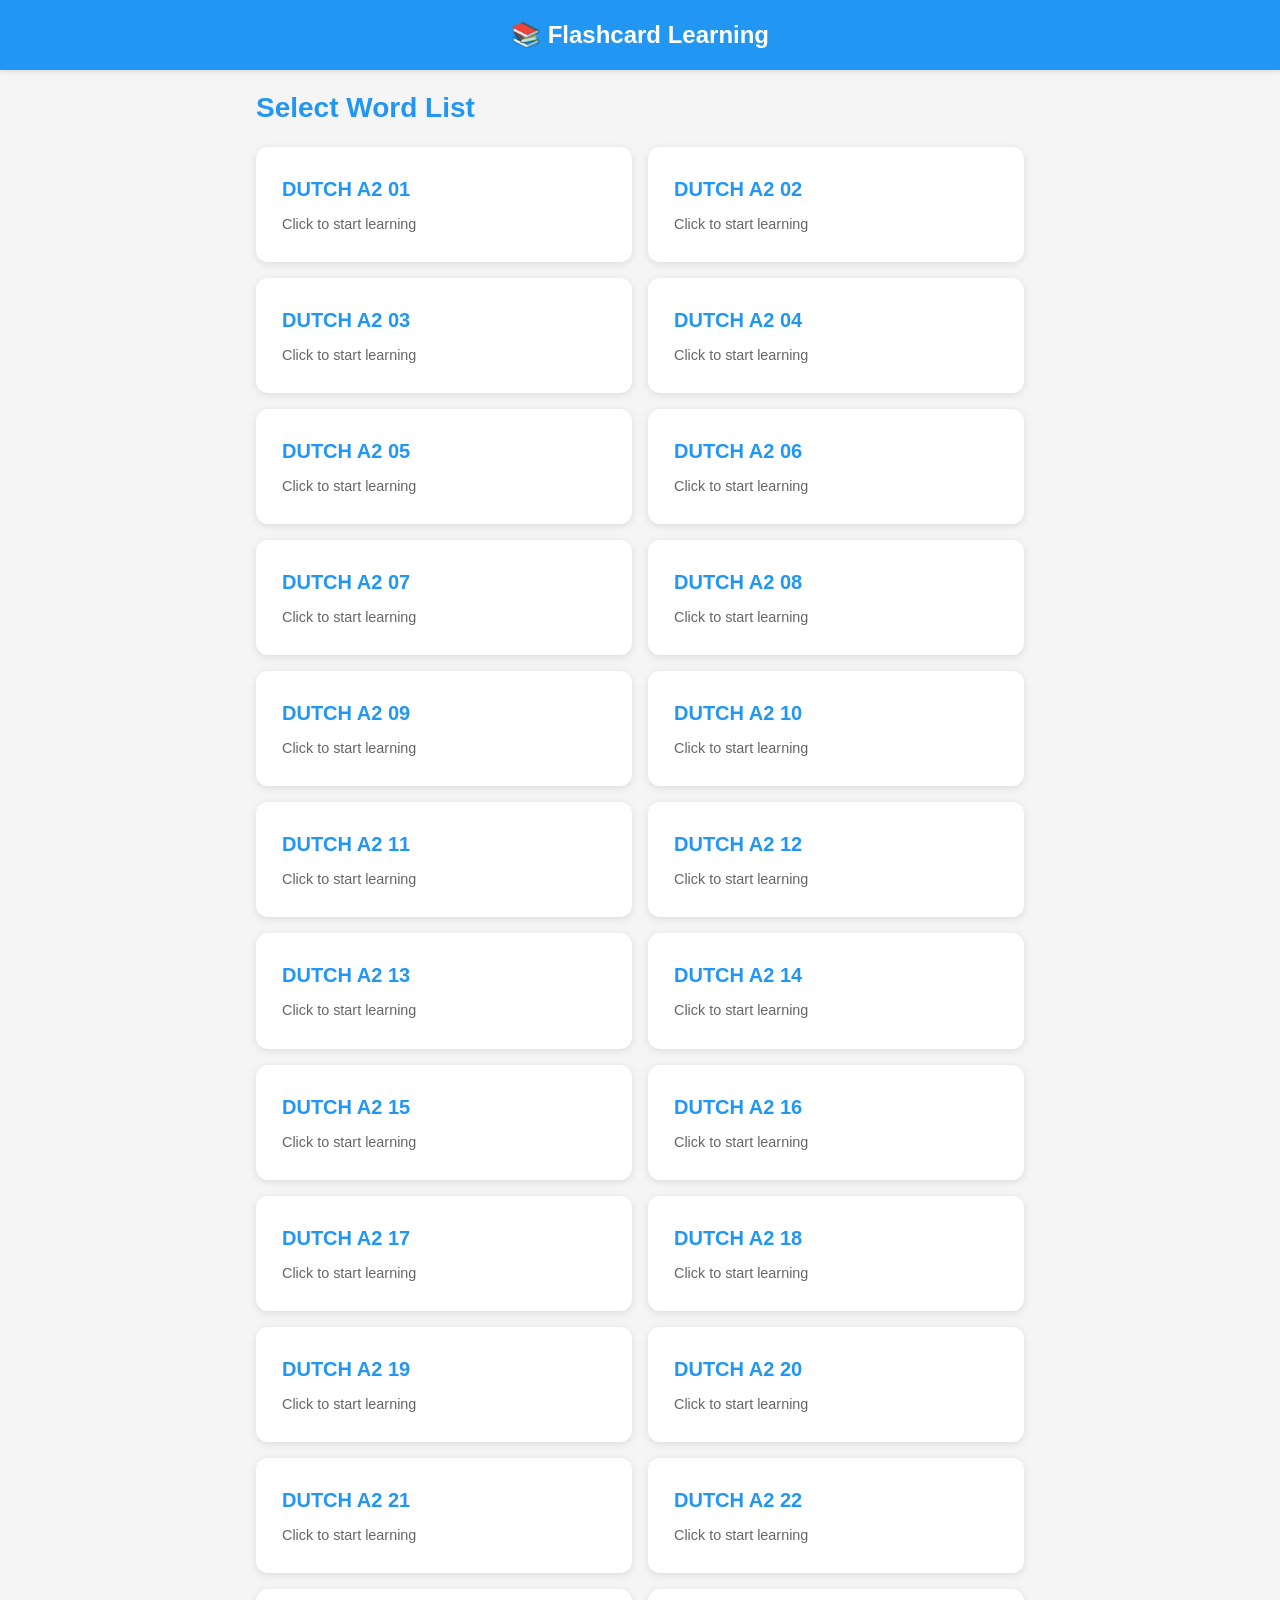
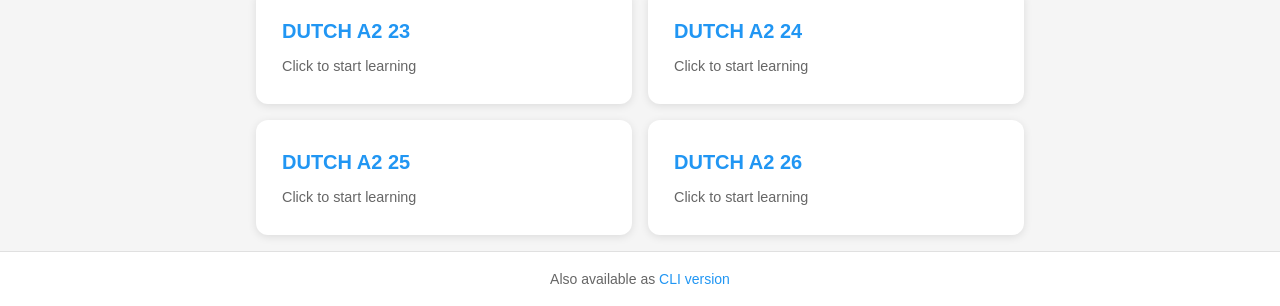
==== index.html @ c048177f "Move items inside docs folder to parent to fix wordlist not loading error" ====
<!DOCTYPE html>
<html lang="en">
<head>
    <meta charset="UTF-8">
    <meta name="viewport" content="width=device-width, initial-scale=1.0">
    <meta name="description" content="Flashcard Learning Application - Master vocabulary with interactive study modes">
    <meta name="theme-color" content="#2196F3">
    <title>Flashcard Learning App</title>
    <link rel="stylesheet" href="style.css">
    <link rel="manifest" href="manifest.json">
</head>
<body>
    <div id="app">
        <!-- Header -->
        <header class="app-header">
            <h1>📚 Flashcard Learning</h1>
        </header>

        <!-- Main Container -->
        <main id="main-content">
            <!-- Wordlist Selection Screen -->
            <section id="wordlist-screen" class="screen active">
                <div class="container">
                    <h2>Select Word List</h2>
                    <div id="wordlist-list" class="card-list">
                        <p class="loading">Loading word lists...</p>
                    </div>
                </div>
            </section>

            <!-- Mode Selection Screen -->
            <section id="mode-screen" class="screen">
                <div class="container">
                    <button class="back-btn" onclick="app.showWordlistScreen()">← Back</button>
                    <h2 id="wordlist-title">Select Mode</h2>
                    <p id="wordlist-info" class="info-text"></p>
                    
                    <div class="mode-cards">
                        <div class="mode-card" onclick="app.startMode('memorize')">
                            <div class="mode-icon">🧠</div>
                            <h3>Memorize Mode</h3>
                            <p>Master all words through 3-stage learning</p>
                        </div>
                        
                        <div class="mode-card" onclick="app.startMode('learn')">
                            <div class="mode-icon">📖</div>
                            <h3>Learn Mode</h3>
                            <p>Practice with immediate feedback</p>
                        </div>
                        
                        <div class="mode-card" onclick="app.startMode('test')">
                            <div class="mode-icon">✍️</div>
                            <h3>Test Mode</h3>
                            <p>Scored assessment of your knowledge</p>
                        </div>
                    </div>
                </div>
            </section>

            <!-- Session Screen (for all modes) -->
            <section id="session-screen" class="screen">
                <div class="container">
                    <button class="back-btn" onclick="app.endSession()">⏹️ End Session</button>
                    <div id="session-content">
                        <!-- Dynamic content injected here -->
                    </div>
                </div>
            </section>
        </main>

        <!-- Footer -->
        <footer class="app-footer">
            <p>Also available as <a href="https://github.com/yourusername/flashcards" target="_blank">CLI version</a></p>
        </footer>
    </div>

    <!-- Scripts -->
    <script src="app.js"></script>
    <script src="memorize.js"></script>
    <script src="learn.js"></script>
    <script src="test.js"></script>
</body>
</html>
---- style.css ----
/* Reset & Base Styles */
* {
    margin: 0;
    padding: 0;
    box-sizing: border-box;
}

:root {
    --primary: #2196F3;
    --primary-dark: #1976D2;
    --secondary: #4CAF50;
    --error: #f44336;
    --warning: #FF9800;
    --success: #4CAF50;
    --text: #333;
    --text-light: #666;
    --bg: #f5f5f5;
    --card-bg: #ffffff;
    --border: #e0e0e0;
    --shadow: rgba(0, 0, 0, 0.1);
}

body {
    font-family: -apple-system, BlinkMacSystemFont, 'Segoe UI', Roboto, Oxygen, Ubuntu, Cantarell, sans-serif;
    background: var(--bg);
    color: var(--text);
    line-height: 1.6;
    min-height: 100vh;
    display: flex;
    flex-direction: column;
}

#app {
    flex: 1;
    display: flex;
    flex-direction: column;
}

/* Header */
.app-header {
    background: var(--primary);
    color: white;
    padding: 1rem;
    text-align: center;
    box-shadow: 0 2px 4px var(--shadow);
}

.app-header h1 {
    font-size: 1.5rem;
    font-weight: 600;
}

/* Main Content */
#main-content {
    flex: 1;
    padding: 1rem;
    max-width: 800px;
    width: 100%;
    margin: 0 auto;
}

/* Container */
.container {
    width: 100%;
}

/* Screen Management */
.screen {
    display: none;
}

.screen.active {
    display: block;
    animation: fadeIn 0.3s ease;
}

@keyframes fadeIn {
    from { opacity: 0; transform: translateY(10px); }
    to { opacity: 1; transform: translateY(0); }
}

/* Typography */
h2 {
    font-size: 1.75rem;
    margin-bottom: 1rem;
    color: var(--primary);
}

h3 {
    font-size: 1.25rem;
    margin-bottom: 0.5rem;
}

.info-text {
    color: var(--text-light);
    margin-bottom: 1.5rem;
}

/* Buttons */
button, .btn {
    background: var(--primary);
    color: white;
    border: none;
    padding: 0.75rem 1.5rem;
    font-size: 1rem;
    border-radius: 8px;
    cursor: pointer;
    transition: all 0.2s ease;
    font-weight: 500;
    display: inline-block;
    text-align: center;
    text-decoration: none;
}

button:hover, .btn:hover {
    background: var(--primary-dark);
    transform: translateY(-2px);
    box-shadow: 0 4px 8px var(--shadow);
}

button:active, .btn:active {
    transform: translateY(0);
}

.back-btn {
    background: transparent;
    color: var(--primary);
    padding: 0.5rem 1rem;
    margin-bottom: 1rem;
    border: 1px solid var(--primary);
}

.back-btn:hover {
    background: var(--primary);
    color: white;
}

.btn-secondary {
    background: var(--text-light);
}

.btn-success {
    background: var(--success);
}

.btn-error {
    background: var(--error);
}

/* Cards */
.card-list {
    display: grid;
    gap: 1rem;
    grid-template-columns: repeat(auto-fill, minmax(280px, 1fr));
}

.card {
    background: var(--card-bg);
    border-radius: 12px;
    padding: 1.5rem;
    box-shadow: 0 2px 8px var(--shadow);
    cursor: pointer;
    transition: all 0.2s ease;
    border: 2px solid transparent;
}

.card:hover {
    transform: translateY(-4px);
    box-shadow: 0 4px 16px var(--shadow);
    border-color: var(--primary);
}

.card h3 {
    color: var(--primary);
    margin-bottom: 0.5rem;
}

.card p {
    color: var(--text-light);
    font-size: 0.9rem;
}

/* Mode Cards */
.mode-cards {
    display: grid;
    gap: 1rem;
    grid-template-columns: repeat(auto-fit, minmax(250px, 1fr));
}

.mode-card {
    background: var(--card-bg);
    border-radius: 12px;
    padding: 2rem 1.5rem;
    text-align: center;
    cursor: pointer;
    transition: all 0.3s ease;
    border: 2px solid var(--border);
}

.mode-card:hover {
    transform: translateY(-4px);
    box-shadow: 0 6px 20px var(--shadow);
    border-color: var(--primary);
}

.mode-icon {
    font-size: 3rem;
    margin-bottom: 1rem;
}

/* Question Card */
.question-card {
    background: var(--card-bg);
    border-radius: 12px;
    padding: 2rem;
    box-shadow: 0 4px 12px var(--shadow);
    margin-bottom: 1.5rem;
}

.question-header {
    display: flex;
    justify-content: space-between;
    align-items: center;
    margin-bottom: 1.5rem;
    color: var(--text-light);
}

.question-text {
    font-size: 1.5rem;
    font-weight: 600;
    color: var(--primary);
    margin-bottom: 1rem;
}

.stage-badge {
    display: inline-block;
    background: var(--primary);
    color: white;
    padding: 0.25rem 0.75rem;
    border-radius: 20px;
    font-size: 0.875rem;
    font-weight: 500;
}

/* Input Fields */
input[type="text"], textarea {
    width: 100%;
    padding: 0.75rem;
    font-size: 1rem;
    border: 2px solid var(--border);
    border-radius: 8px;
    margin-bottom: 1rem;
    font-family: inherit;
    transition: border-color 0.2s ease;
}

input[type="text"]:focus, textarea:focus {
    outline: none;
    border-color: var(--primary);
}

.input-group {
    margin-bottom: 1.5rem;
}

.input-label {
    display: block;
    margin-bottom: 0.5rem;
    font-weight: 500;
    color: var(--text);
}

/* Feedback Messages */
.feedback {
    padding: 1rem;
    border-radius: 8px;
    margin-bottom: 1rem;
    font-weight: 500;
    animation: slideIn 0.3s ease;
}

.feedback.correct {
    background: #e8f5e9;
    color: #2e7d32;
    border-left: 4px solid var(--success);
}

.feedback.incorrect {
    background: #ffebee;
    color: #c62828;
    border-left: 4px solid var(--error);
}

@keyframes slideIn {
    from { opacity: 0; transform: translateX(-10px); }
    to { opacity: 1; transform: translateX(0); }
}

/* Progress Bar */
.progress-section {
    background: var(--card-bg);
    border-radius: 12px;
    padding: 1.5rem;
    margin-bottom: 1.5rem;
    box-shadow: 0 2px 8px var(--shadow);
}

.progress-bar {
    width: 100%;
    height: 8px;
    background: var(--border);
    border-radius: 4px;
    overflow: hidden;
    margin-bottom: 0.5rem;
}

.progress-fill {
    height: 100%;
    background: var(--success);
    transition: width 0.3s ease;
}

.progress-stats {
    display: grid;
    grid-template-columns: repeat(auto-fit, minmax(100px, 1fr));
    gap: 1rem;
    margin-top: 1rem;
}

.stat {
    text-align: center;
}

.stat-value {
    font-size: 1.5rem;
    font-weight: 700;
    color: var(--primary);
}

.stat-label {
    font-size: 0.875rem;
    color: var(--text-light);
}

/* Run Header */
.run-header {
    text-align: center;
    padding: 1.5rem;
    background: linear-gradient(135deg, var(--primary), var(--primary-dark));
    color: white;
    border-radius: 12px;
    margin-bottom: 1.5rem;
}

.run-header h2 {
    color: white;
    margin: 0;
}

/* Action Buttons */
.action-buttons {
    display: flex;
    gap: 1rem;
    flex-wrap: wrap;
    justify-content: center;
    margin-top: 1.5rem;
}

.action-buttons button {
    flex: 1;
    min-width: 150px;
}

/* Loading State */
.loading {
    text-align: center;
    padding: 2rem;
    color: var(--text-light);
}

/* Success Message */
.success-message {
    text-align: center;
    padding: 3rem 1rem;
}

.success-message h2 {
    font-size: 2rem;
    margin-bottom: 1rem;
}

.success-icon {
    font-size: 4rem;
    margin-bottom: 1rem;
}

/* Footer */
.app-footer {
    background: var(--card-bg);
    padding: 1rem;
    text-align: center;
    color: var(--text-light);
    font-size: 0.875rem;
    border-top: 1px solid var(--border);
}

.app-footer a {
    color: var(--primary);
    text-decoration: none;
}

/* Responsive Design */
@media (max-width: 768px) {
    .app-header h1 {
        font-size: 1.25rem;
    }
    
    h2 {
        font-size: 1.5rem;
    }
    
    .mode-cards {
        grid-template-columns: 1fr;
    }
    
    .card-list {
        grid-template-columns: 1fr;
    }
    
    .action-buttons button {
        width: 100%;
    }
}

/* Utilities */
.text-center {
    text-align: center;
}

.mt-1 { margin-top: 1rem; }
.mb-1 { margin-bottom: 1rem; }
.p-1 { padding: 1rem; }

.hidden {
    display: none !important;
}
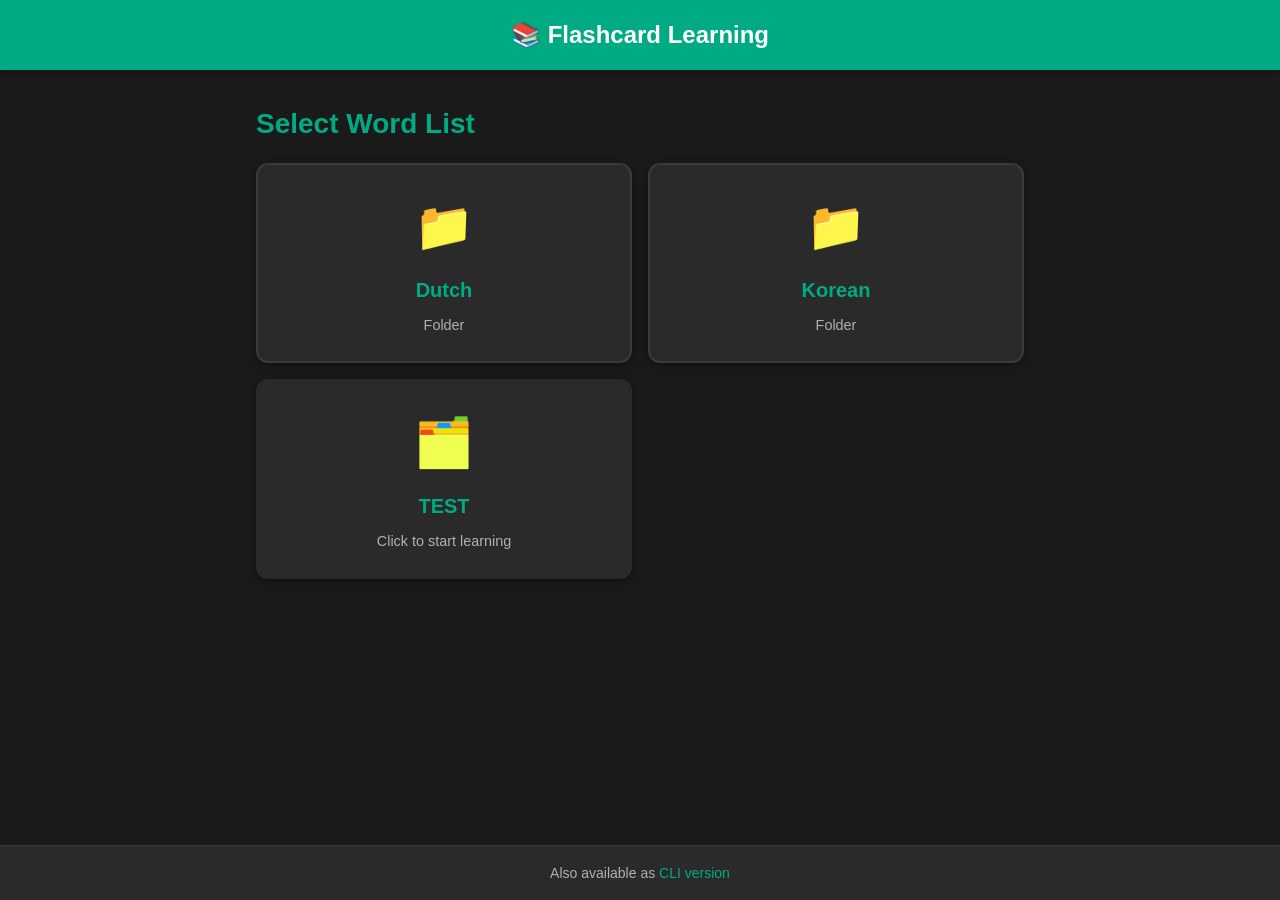
==== commit e5753cdc: "Improve UI application" ====
--- a/index.html
+++ b/index.html
@@ -21,6 +21,7 @@
             <!-- Wordlist Selection Screen -->
             <section id="wordlist-screen" class="screen active">
                 <div class="container">
+                    <div id="breadcrumb-container"></div>
                     <h2>Select Word List</h2>
                     <div id="wordlist-list" class="card-list">
                         <p class="loading">Loading word lists...</p>
@@ -48,7 +49,7 @@
                             <p>Practice with immediate feedback</p>
                         </div>
                         
-                        <div class="mode-card" onclick="app.startMode('test')">
+                        <div class="mode-card" onclick="app.showTestOptions()">
                             <div class="mode-icon">✍️</div>
                             <h3>Test Mode</h3>
                             <p>Scored assessment of your knowledge</p>
--- a/style.css
+++ b/style.css
@@ -6,18 +6,18 @@
 }
 
 :root {
-    --primary: #2196F3;
-    --primary-dark: #1976D2;
-    --secondary: #4CAF50;
-    --error: #f44336;
-    --warning: #FF9800;
-    --success: #4CAF50;
-    --text: #333;
-    --text-light: #666;
-    --bg: #f5f5f5;
-    --card-bg: #ffffff;
-    --border: #e0e0e0;
-    --shadow: rgba(0, 0, 0, 0.1);
+    --primary: #00AB84;
+    --primary-dark: #008b6b;
+    --secondary: #66BB6A;
+    --error: #EF5350;
+    --warning: #FFA726;
+    --success: #66BB6A;
+    --text: #E8E8E8;
+    --text-light: #B0B0B0;
+    --bg: #1A1A1A;
+    --card-bg: #2A2A2A;
+    --border: #3A3A3A;
+    --shadow: rgba(0, 0, 0, 0.4);
 }
 
 body {
@@ -162,6 +162,7 @@
     cursor: pointer;
     transition: all 0.2s ease;
     border: 2px solid transparent;
+    text-align: center;
 }
 
 .card:hover {
@@ -178,6 +179,67 @@
 .card p {
     color: var(--text-light);
     font-size: 0.9rem;
+}
+
+.card-icon {
+    font-size: 3rem;
+    margin-bottom: 0.5rem;
+    filter: saturate(1.3) brightness(1.1);
+}
+
+.folder-card {
+    border-color: var(--border);
+}
+
+.folder-card:hover {
+    border-color: var(--primary);
+}
+
+.folder-card .card-icon {
+    filter: saturate(1.4) brightness(1.15) hue-rotate(-10deg);
+}
+
+.file-card .card-icon {
+    filter: saturate(1.3) brightness(1.1) hue-rotate(5deg);
+}
+
+/* Breadcrumb Navigation */
+#breadcrumb-container {
+    margin-bottom: 1rem;
+}
+
+.breadcrumb {
+    display: flex;
+    align-items: center;
+    flex-wrap: wrap;
+    gap: 0.5rem;
+    padding: 1rem;
+    background: var(--card-bg);
+    border-radius: 8px;
+    box-shadow: 0 2px 4px var(--shadow);
+}
+
+.breadcrumb-btn {
+    background: transparent;
+    color: var(--primary);
+    border: none;
+    padding: 0.5rem 0.75rem;
+    font-size: 0.9rem;
+    cursor: pointer;
+    border-radius: 6px;
+    transition: all 0.2s ease;
+}
+
+.breadcrumb-btn:hover {
+    background: var(--primary);
+    color: white;
+    transform: none;
+    box-shadow: none;
+}
+
+.breadcrumb-separator {
+    color: var(--text-light);
+    font-size: 1.2rem;
 }
 
 /* Mode Cards */
@@ -206,6 +268,7 @@
 .mode-icon {
     font-size: 3rem;
     margin-bottom: 1rem;
+    filter: saturate(1.2) brightness(1.05);
 }
 
 /* Question Card */
@@ -280,14 +343,14 @@
 }
 
 .feedback.correct {
-    background: #e8f5e9;
-    color: #2e7d32;
+    background: #1B4D2C;
+    color: #81C784;
     border-left: 4px solid var(--success);
 }
 
 .feedback.incorrect {
-    background: #ffebee;
-    color: #c62828;
+    background: #4D1B1B;
+    color: #EF9A9A;
     border-left: 4px solid var(--error);
 }
 
@@ -392,6 +455,7 @@
 .success-icon {
     font-size: 4rem;
     margin-bottom: 1rem;
+    filter: saturate(1.3) brightness(1.1);
 }
 
 /* Footer */
